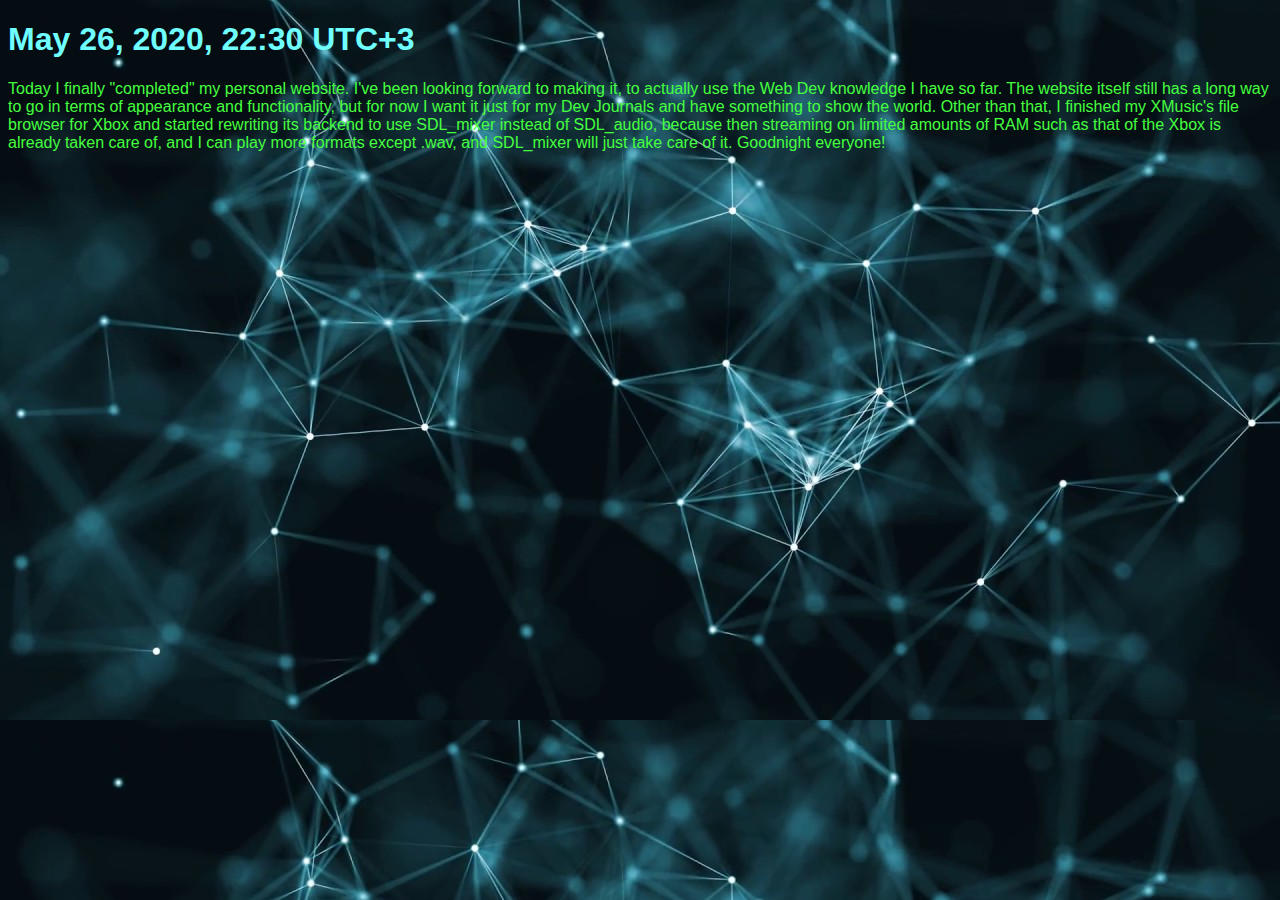
==== devj1.html @ ec7a4056 "Code added" ====
<!DOCTYPE html>
<html lang="en" dir="ltr">
  <head>
    <meta charset="utf-8">
    <link rel="stylesheet" href="master.css">
    <title>Dev Journal 1</title>
  </head>
  <body>
    <h1>May 26, 2020, 22:30 UTC+3</h1>
    <p>Today I finally "completed" my personal website.
    I've been looking forward to making it, to actually
    use the Web Dev knowledge I have so far. The website
    itself still has a long way to go in terms of appearance
    and functionality, but for now I want it just for my Dev
    Journals and have something to show the world.
    Other than that, I finished my XMusic's file browser
    for Xbox and started rewriting its backend to use
    SDL_mixer instead of SDL_audio, because then streaming
    on limited amounts of RAM such as that of the Xbox is
    already taken care of, and I can play more formats
    except .wav, and SDL_mixer will just take care of it.
    Goodnight everyone!</p>
  </body>
</html>
---- master.css ----
body {
  background-image: url(backimage.jpg);
}

h1 {
  color: #6FFFFF;
  font-family: "Ubuntu", sans-serif;
}

p {
  color: #45FF3F;
  font-family: "Ubuntu", sans-serif;
}

a {
  color: #45FF3F;
}
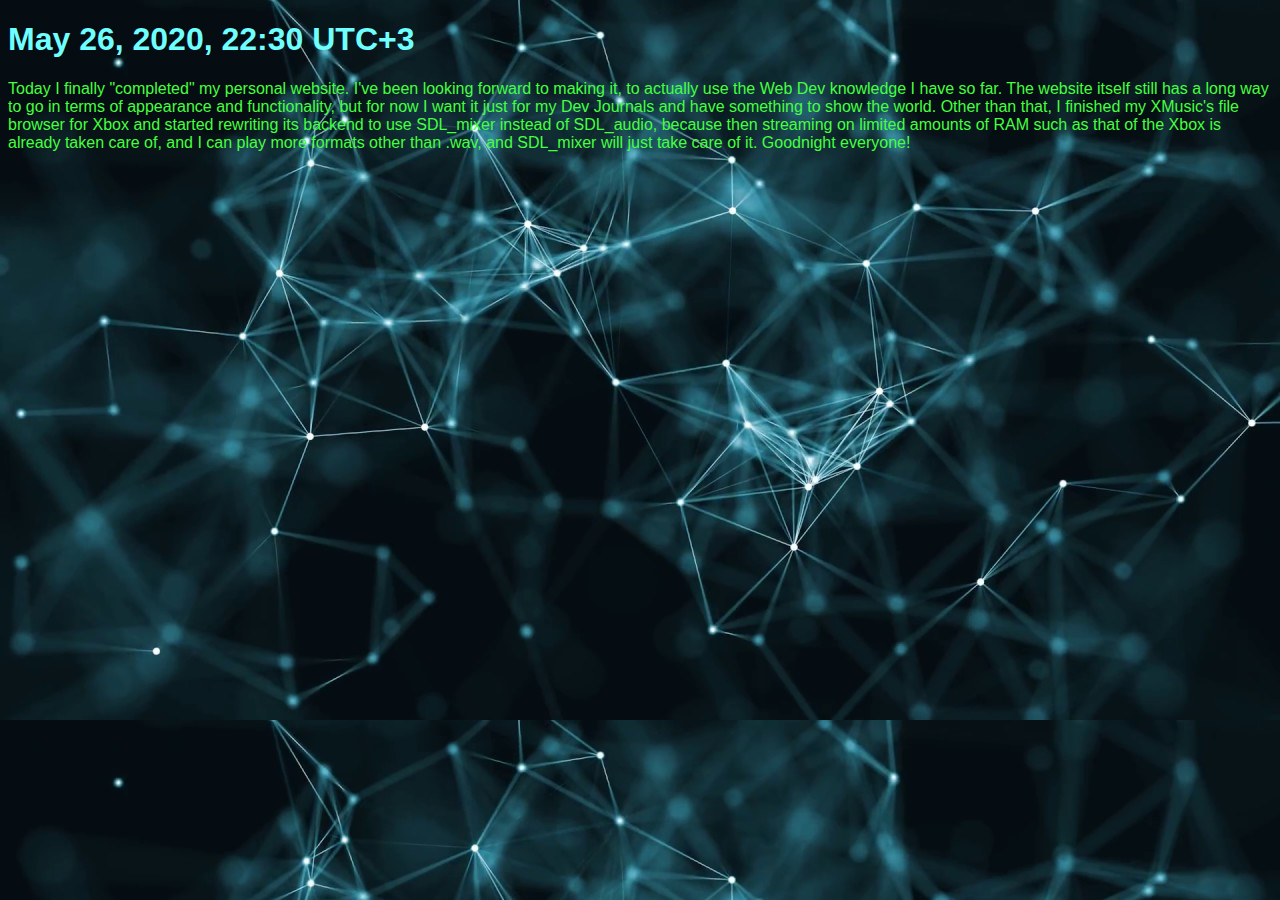
==== commit 5929cbff: "Slight error in DJ1 fixed" ====
--- a/devj1.html
+++ b/devj1.html
@@ -18,7 +18,7 @@
     SDL_mixer instead of SDL_audio, because then streaming
     on limited amounts of RAM such as that of the Xbox is
     already taken care of, and I can play more formats
-    except .wav, and SDL_mixer will just take care of it.
+    other than .wav, and SDL_mixer will just take care of it.
     Goodnight everyone!</p>
   </body>
 </html>
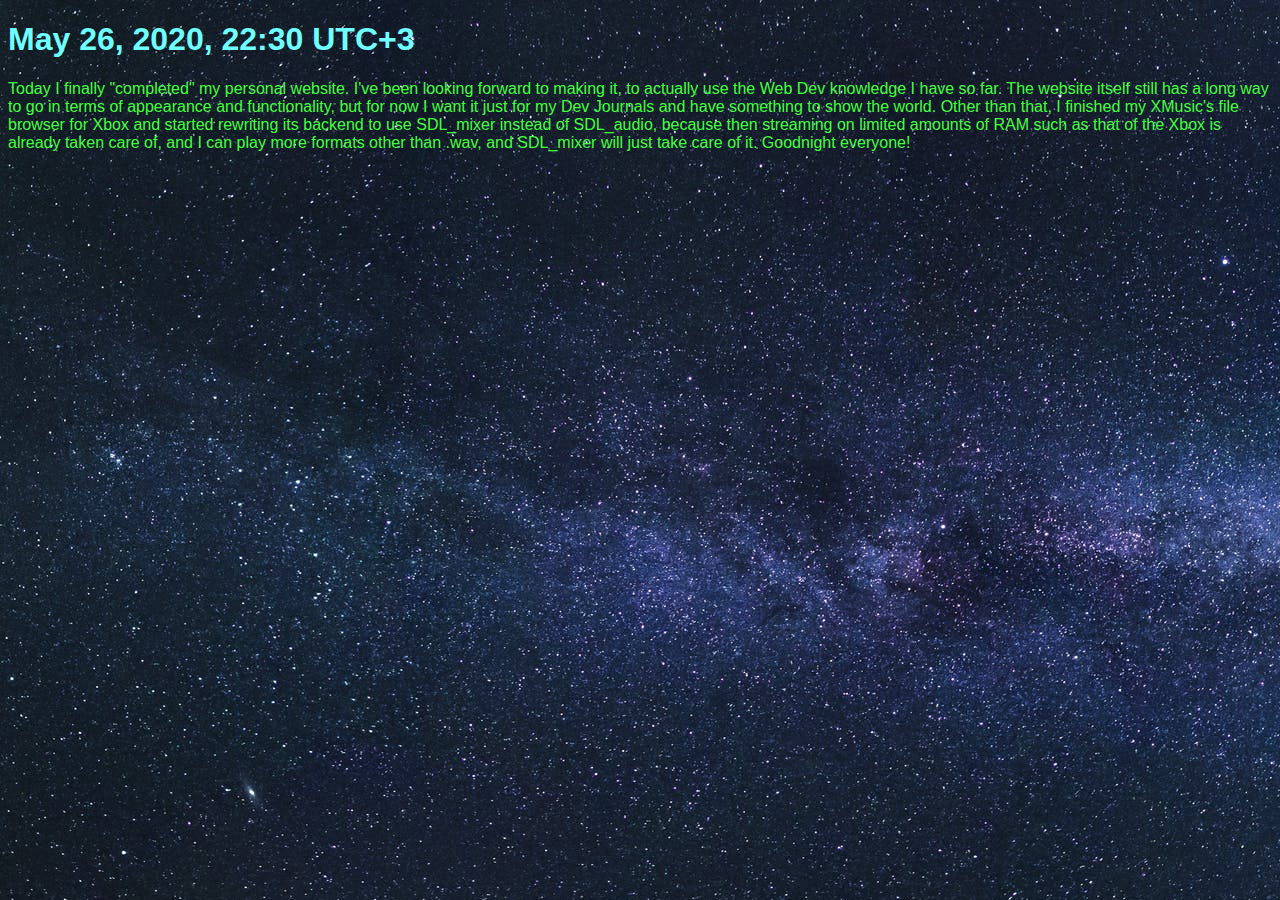
==== commit e3268a57: "Added Dev Journal 6 and licensed under GNU AGPL v3" ====
--- a/devj1.html
+++ b/devj1.html
@@ -1,4 +1,20 @@
 <!DOCTYPE html>
+<!-- Copyright 2020 Kosmas Raptis
+Contact via keeperkosmas6@gmail.com
+This file is part of Kosmas Raptis' Personal Website.
+
+    Kosmas Raptis' Personal Website is free software: you can redistribute it and/or modify
+    it under the terms of the GNU Affero General Public License as published by
+    the Free Software Foundation, either version 3 of the License, or
+    (at your option) any later version.
+
+    Kosmas Raptis' Personal Website is distributed in the hope that it will be useful,
+    but WITHOUT ANY WARRANTY; without even the implied warranty of
+    MERCHANTABILITY or FITNESS FOR A PARTICULAR PURPOSE.  See the
+    GNU Affero General Public License for more details.
+
+    You should have received a copy of the GNU Affero General Public License
+    along with Kosmas Raptis' Personal Website.  If not, see <https://www.gnu.org/licenses/>. -->
 <html lang="en" dir="ltr">
   <head>
     <meta charset="utf-8">
--- a/master.css
+++ b/master.css
@@ -1,3 +1,20 @@
+/* Copyright 2020 Kosmas Raptis
+Contact via keeperkosmas6@gmail.com
+This file is part of Kosmas Raptis' Personal Website.
+
+    Kosmas Raptis' Personal Website is free software: you can redistribute it and/or modify
+    it under the terms of the GNU Affero General Public License as published by
+    the Free Software Foundation, either version 3 of the License, or
+    (at your option) any later version.
+
+    Kosmas Raptis' Personal Website is distributed in the hope that it will be useful,
+    but WITHOUT ANY WARRANTY; without even the implied warranty of
+    MERCHANTABILITY or FITNESS FOR A PARTICULAR PURPOSE.  See the
+    GNU Affero General Public License for more details.
+
+    You should have received a copy of the GNU Affero General Public License
+    along with Kosmas Raptis' Personal Website.  If not, see <https://www.gnu.org/licenses/>. */
+
 body {
   background-image: url(backimage.jpg);
 }
@@ -14,4 +31,13 @@
 
 a {
   color: #45FF3F;
+  text-decoration: none;
+  font-weight: bolder;
+  font-family: sans-serif;
 }
+
+@media only screen and (max-width: 900px) {
+  body {
+    font-size: 1.5rem;
+  }
+}
